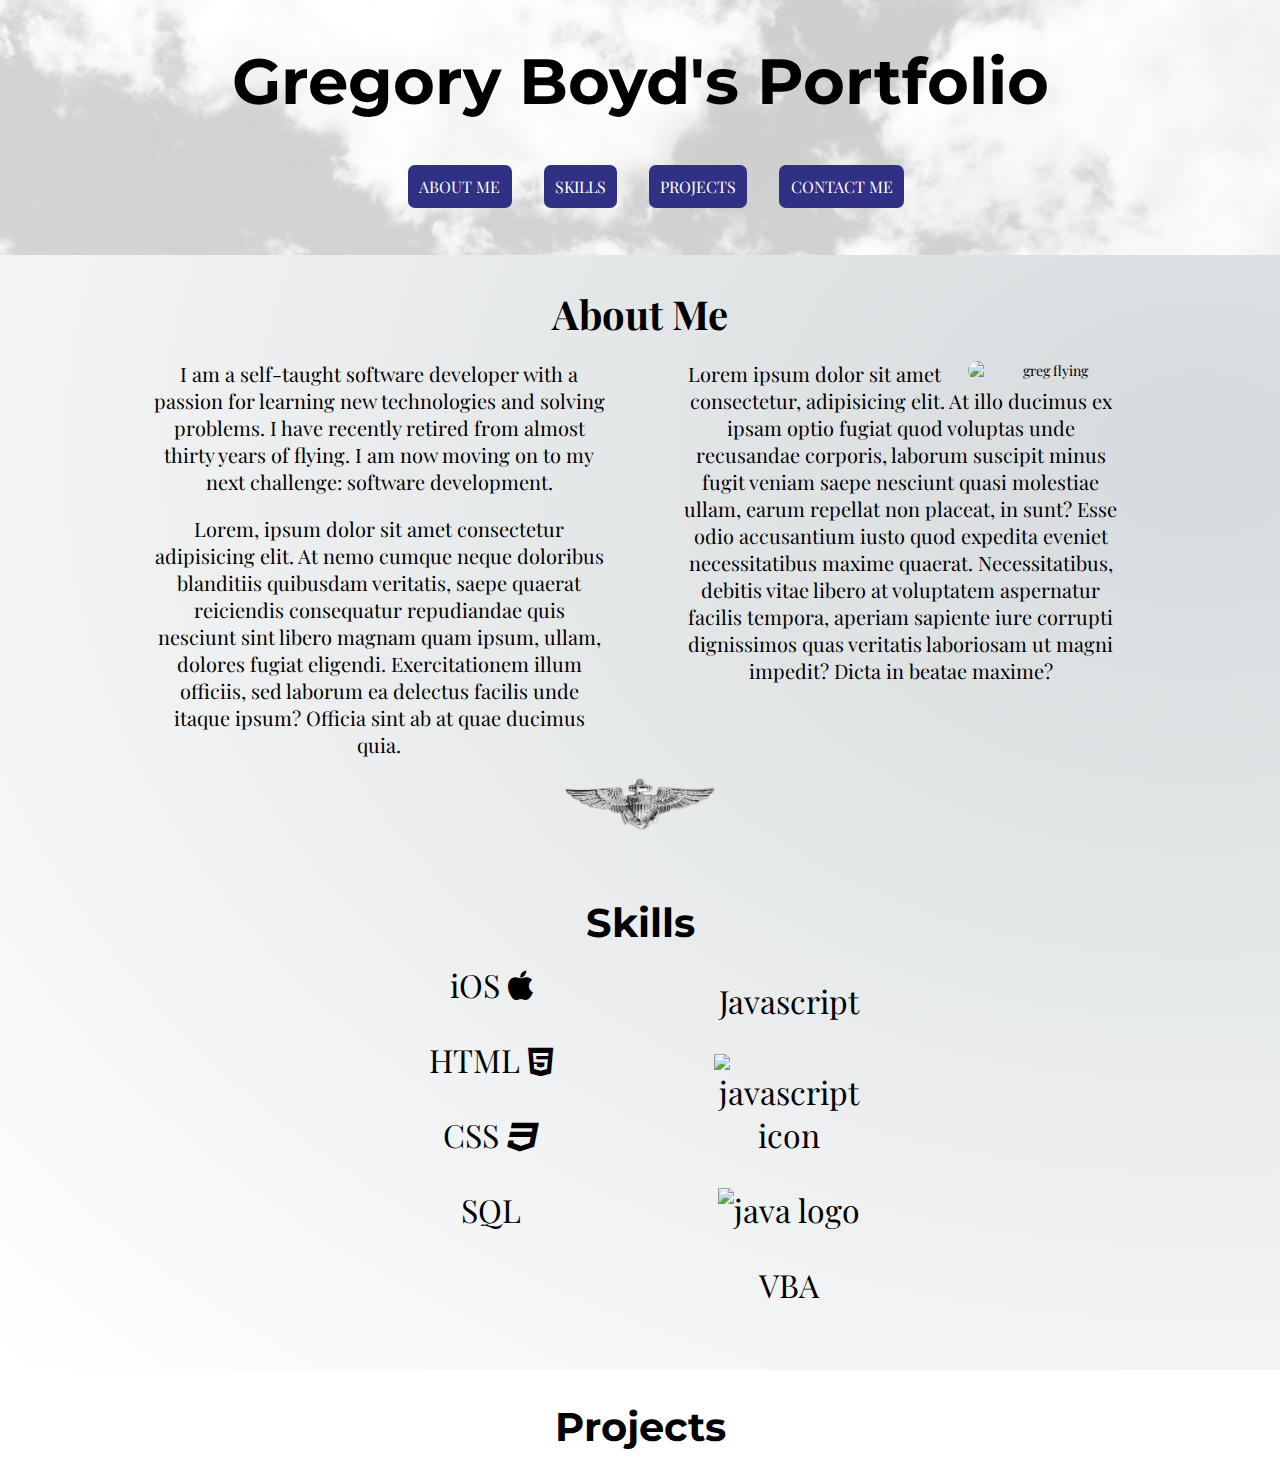
==== index.html @ 184f556c ""updated layout. separate contact me page"" ====
<!DOCTYPE html>
<html lang="en">
  <head>
    <meta charset="UTF-8" />
    <meta http-equiv="X-UA-Compatible" content="IE=edge" />
    <meta name="viewport" content="width=device-width, initial-scale=1.0" />
    <link rel="preconnect" href="https://fonts.googleapis.com" />
    <link rel="preconnect" href="https://fonts.gstatic.com" crossorigin />
    <link
      href="https://fonts.googleapis.com/css2?family=Montserrat:ital,wght@0,300;0,400;0,600;0,700;0,900;1,400;1,600;1,900&display=swap"
      rel="stylesheet"
    />
    <link
      href="https://fonts.googleapis.com/css2?family=Playfair+Display:ital,wght@0,400;0,600;0,800;0,900;1,400;1,600;1,800;1,900&display=swap"
      rel="stylesheet"
    />
    <link
      rel="stylesheet"
      href="https://cdnjs.cloudflare.com/ajax/libs/font-awesome/4.7.0/css/font-awesome.min.css"
    />
    <link rel="stylesheet" href="./style.css" />
    <script src="./main.js" async></script>
    <title>Gregory's Portfolio</title>
  </head>
  <body>
    <header>
      <div class="container">
        <h1>Gregory Boyd's Portfolio</h1>
        <nav class="nav">
          <ul class="nav__list row">
            <li>
              <a class="nav__item" href="#about_me" target="#">About Me</a>
            </li>
            <li><a class="nav__item" href="#skills" target="#">Skills</a></li>
            <li>
              <a class="nav__item" href="#projects" target="#">Projects</a>
            </li>
            <li>
              <a class="nav__item" href="./contact.html">Contact Me</a>
            </li>
          </ul>
        </nav>
      </div>
    </header>
    <main>
      <div class="gradient">
        <section class="about__me" id="about__me">
          <div class="container">
            <h2 class="title">About Me</h2>
            <div class="about-me__row">
              <div class="img__container col">
                <p>
                  I am a self-taught software developer with a passion for
                  learning new technologies and solving problems. I have
                  recently retired from almost thirty years of flying. I am now
                  moving on to my next challenge: software development.
                </p>
                <p>
                  Lorem, ipsum dolor sit amet consectetur adipisicing elit. At
                  nemo cumque neque doloribus blanditiis quibusdam veritatis,
                  saepe quaerat reiciendis consequatur repudiandae quis nesciunt
                  sint libero magnam quam ipsum, ullam, dolores fugiat eligendi.
                  Exercitationem illum officiis, sed laborum ea delectus facilis
                  unde itaque ipsum? Officia sint ab at quae ducimus quia.
                </p>
              </div>
              <div class="img__container col">
                <img
                  src="./resources/images/flying.jpg"
                  alt="greg flying"
                  id="flying-pic"
                />
                <p>
                  Lorem ipsum dolor sit amet consectetur, adipisicing elit. At
                  illo ducimus ex ipsam optio fugiat quod voluptas unde
                  recusandae corporis, laborum suscipit minus fugit veniam saepe
                  nesciunt quasi molestiae ullam, earum repellat non placeat, in
                  sunt? Esse odio accusantium iusto quod expedita eveniet
                  necessitatibus maxime quaerat. Necessitatibus, debitis vitae
                  libero at voluptatem aspernatur facilis tempora, aperiam
                  sapiente iure corrupti dignissimos quas veritatis laboriosam
                  ut magni impedit? Dicta in beatae maxime?
                </p>
              </div>
            </div>
            <div class="img__container">
              <img
                id="wings"
                src="./resources/images/bw-wings-small.png"
                alt="navy pilot wings"
              />
            </div>
          </div>
        </section>
        <section class="skills" id="skills">
          <div class="container">
            <h2 class="skills__title">Skills</h2>
            <div class="skills__row">
              <div class="col">
                <ul class="skills__list">
                  <li class="skills__item">iOS <i class="fa fa-apple"></i></li>
                  <li class="skills__item">HTML <i class="fa fa-html5"></i></li>
                  <li class="skills__item">CSS <i class="fa fa-css3"></i></li>
                  <li class="skills__item">SQL</li>
                </ul>
              </div>
              <div class="col">
                <ul class="skills__list">
                  <li class="skills__item" style="vertical-align: baseline">
                    <p>Javascript</p>
                    <img
                      src="./resources/images/javascript-icon-png-23.jpg"
                      alt="javascript icon"
                      style="width: 28px"
                    />
                  </li>
                  <li class="skills__item">
                    <img
                      src="./resources/images/Java_logo_PNG1.png"
                      alt="java logo"
                      style="width: 48px"
                    />
                  </li>
                  <li class="skills__item">VBA</li>
                </ul>
              </div>
            </div>
          </div>
        </section>
      </div>
      <section id="projects" class="projects">
        <h2>Projects</h2>
      </section>
    </main>
    <footer></footer>
  </body>
</html>
---- style.css ----
:root {
  --primary-gradient: hsla(198, 9%, 70%, 0.5);
  --secondary-gradient: hsla(0, 0%, 100%, 0.966);
}

* {
  box-sizing: border-box;
}

body {
  margin: 0;
  margin-bottom: 4em;
  font-family: Montserrat, sans-serif;
  font-size: 0.875rem;
  height: 100vh;
}

h1 {
  font-size: 3rem;
  margin: 0;
}

h2 {
  text-align: center;
  font-size: 2rem;
  margin: 0;
}

h3 {
  text-align: center;
  font-size: 1.25em;
  padding: 1em;
}

img {
  max-width: 50%;
}

section {
  padding: 2rem;
}

.container {
  max-width: 1200px;
  width: 80%;
  margin: 0 auto;
}

header {
  margin: 0;
  text-align: center;
  background-image: url("./resources/images/sky2.png");
  background-size: cover;
  padding: 3em 0;
}

ul {
  list-style: none;
  font-family: "Playfair Display", serif;
  font-size: 1rem;
  text-align: center;
  padding: 0;
}

header div {
  width: 70%;
  margin: 0 auto;
}

.nav__item {
  background-color: rgb(48, 48, 132);
  color: white;
  padding: 0.7em;
  border-radius: 7px;
  text-decoration: none;
  white-space: nowrap;
  text-transform: uppercase;
}

.nav__item:hover,
.nav__item:focus {
  opacity: 0.65;
  color: lightgray;
}

.nav__list li {
  margin-bottom: 2em;
}

.gradient {
  background: radial-gradient(
    farthest-corner at 1200px 200px,
    var(--primary-gradient),
    var(--secondary-gradient)
  );
}

.about__me {
  font-family: "Playfair Display", serif;
}

.about__me p {
  font-size: 1.25rem;
  text-align: center;
}

.img__container {
  /* centers the img: */
  text-align: center;
}

#wings {
  width: 150px;
}

#flying-pic {
  border-radius: 2em;
  width: 35%;
  display: none;
}

.skills div {
  width: 70%;
  margin: 0 auto;
}

.skills__item {
  margin-bottom: 0.75em;
}

.contact div {
  width: 70%;
  margin: 0 auto;
}

.contact__item i {
  font-size: 1.5rem;
  padding-bottom: 1em;
}

@media screen and (min-width: 700px) {
  h2 {
    font-size: 2.5rem;
  }

  .row {
    display: flex;
  }

  .nav {
    margin-top: 4em;
  }

  .nav__list {
    justify-content: center;
    align-items: center;
  }

  .nav__list li {
    margin: 0;
  }

  .nav__item {
    margin-left: 2em;
  }

  #flying-pic {
    display: inline-flex;
  }

  .about-me__row {
    gap: 5em;
  }

  .skills__item {
    font-size: 2rem;
    margin-bottom: 1em;
  }

  .contact__list {
    justify-content: space-evenly;
  }

  .contact__item i {
    font-size: 2.5rem;
  }
}

@media screen and (min-width: 1000px) {
  h1 {
    font-size: 4rem;
  }

  .about-me__row,
  .skills__row {
    display: flex;
  }

  .col {
    width: 50%;
  }

  #flying-pic {
    float: right;
    margin-left: 1em;
    margin-top: 1.5em;
  }
}
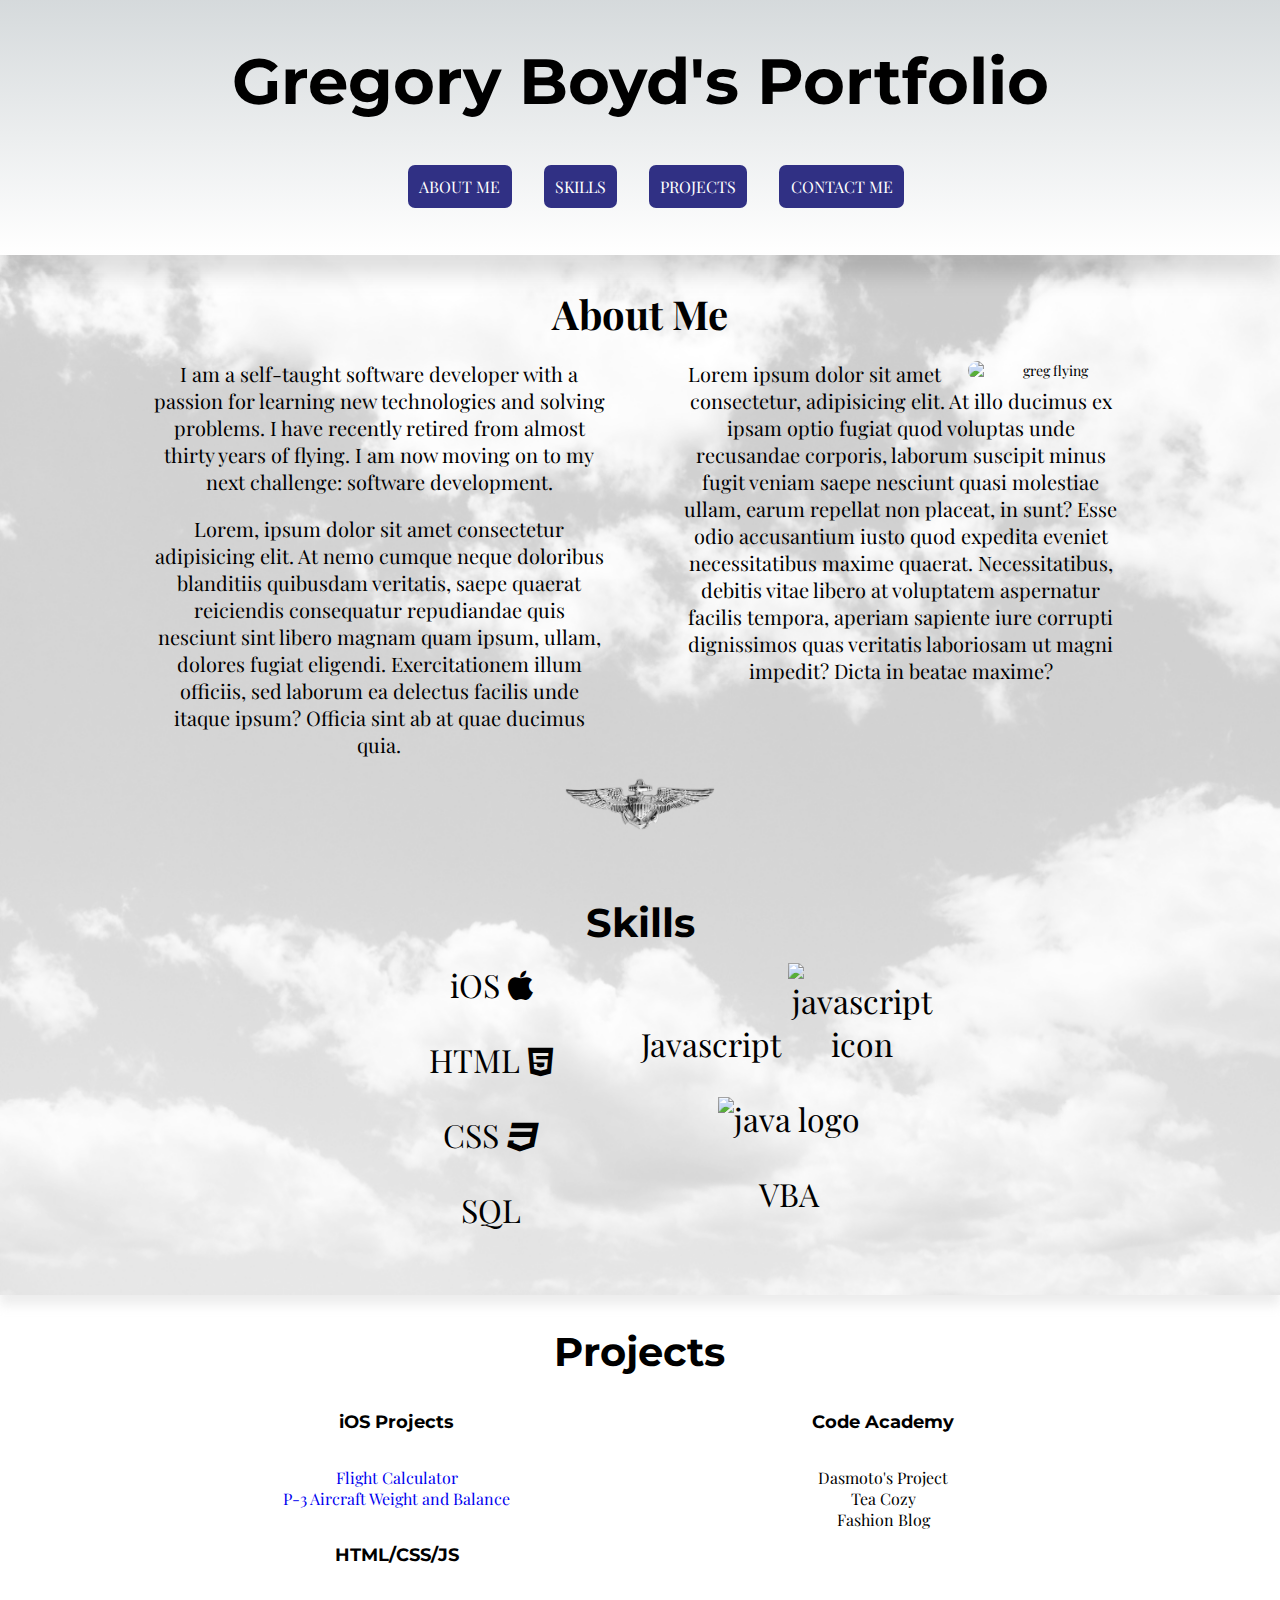
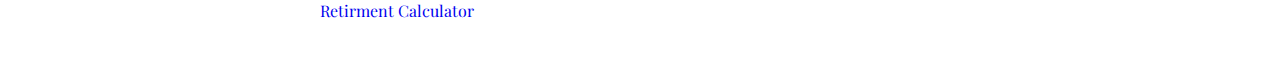
==== commit 5b8e4da0: "addes javascript code to skills list UL" ====
--- a/index.html
+++ b/index.html
@@ -97,17 +97,23 @@
             <h2 class="skills__title">Skills</h2>
             <div class="skills__row">
               <div class="col">
-                <ul class="skills__list">
-                  <li class="skills__item">iOS <i class="fa fa-apple"></i></li>
+                <ul id="skillsList" class="skills__list">
+                  <li
+                    id="swift"
+                    class="skills__item"
+                    title="Swift Programming Language"
+                  >
+                    iOS <i class="fa fa-apple"></i>
+                  </li>
                   <li class="skills__item">HTML <i class="fa fa-html5"></i></li>
                   <li class="skills__item">CSS <i class="fa fa-css3"></i></li>
                   <li class="skills__item">SQL</li>
                 </ul>
               </div>
               <div class="col">
-                <ul class="skills__list">
+                <ul id="skillsList2" class="skills__list">
                   <li class="skills__item" style="vertical-align: baseline">
-                    <p>Javascript</p>
+                    Javascript
                     <img
                       src="./resources/images/javascript-icon-png-23.jpg"
                       alt="javascript icon"
@@ -129,7 +135,47 @@
         </section>
       </div>
       <section id="projects" class="projects">
-        <h2>Projects</h2>
+        <div class="container">
+          <h2>Projects</h2>
+          <div class="project__row row">
+            <div class="col">
+              <h3>iOS Projects</h3>
+              <ul class="project__list">
+                <li class="project__item">
+                  <a
+                    href="https://github.com/JaxTurboNerd/FlightCalculator"
+                    target="#"
+                    >Flight Calculator</a
+                  >
+                </li>
+                <li class="project__item">
+                  <a href="https://github.com/JaxTurboNerd/P-3-W-B" target="#"
+                    >P-3 Aircraft Weight and Balance</a
+                  >
+                </li>
+              </ul>
+              <h3>HTML/CSS/JS</h3>
+              <ul class="project__list">
+                <li class="project__item">
+                  <a
+                    href="https://github.com/JaxTurboNerd/Retirement-Calc-Flex"
+                    target="#"
+                    >Retirment Calculator</a
+                  >
+                </li>
+              </ul>
+            </div>
+            <div class="col">
+              <h3>Code Academy</h3>
+              <ul class="project__list">
+                <li class="project__item">Dasmoto's Project</li>
+                <li class="project__item">Tea Cozy</li>
+                <li class="project__item">Fashion Blog</li>
+              </ul>
+            </div>
+          </div>
+          <div class="row"></div>
+        </div>
       </section>
     </main>
     <footer></footer>
--- a/style.css
+++ b/style.css
@@ -1,6 +1,6 @@
 :root {
-  --primary-gradient: hsla(198, 9%, 70%, 0.5);
-  --secondary-gradient: hsla(0, 0%, 100%, 0.966);
+  --primary-gradient: rgba(172, 181, 185, 0.502);
+  --secondary-gradient: hsla(0, 0%, 100%, 0.95);
 }
 
 * {
@@ -40,6 +40,10 @@
   padding: 2rem;
 }
 
+li {
+  cursor: pointer;
+}
+
 .container {
   max-width: 1200px;
   width: 80%;
@@ -49,9 +53,13 @@
 header {
   margin: 0;
   text-align: center;
-  background-image: url("./resources/images/sky2.png");
-  background-size: cover;
+  background: linear-gradient(
+    to bottom,
+    var(--primary-gradient),
+    var(--secondary-gradient)
+  );
   padding: 3em 0;
+  box-shadow: 0 20px 20px lightgray;
 }
 
 ul {
@@ -60,6 +68,10 @@
   font-size: 1rem;
   text-align: center;
   padding: 0;
+}
+
+li a {
+  text-decoration: none;
 }
 
 header div {
@@ -88,11 +100,9 @@
 }
 
 .gradient {
-  background: radial-gradient(
-    farthest-corner at 1200px 200px,
-    var(--primary-gradient),
-    var(--secondary-gradient)
-  );
+  background-image: url("./resources/images/sky2.png");
+  background-size: cover;
+  box-shadow: 0 10px 10px rgba(211, 211, 211, 0.4);
 }
 
 .about__me {
